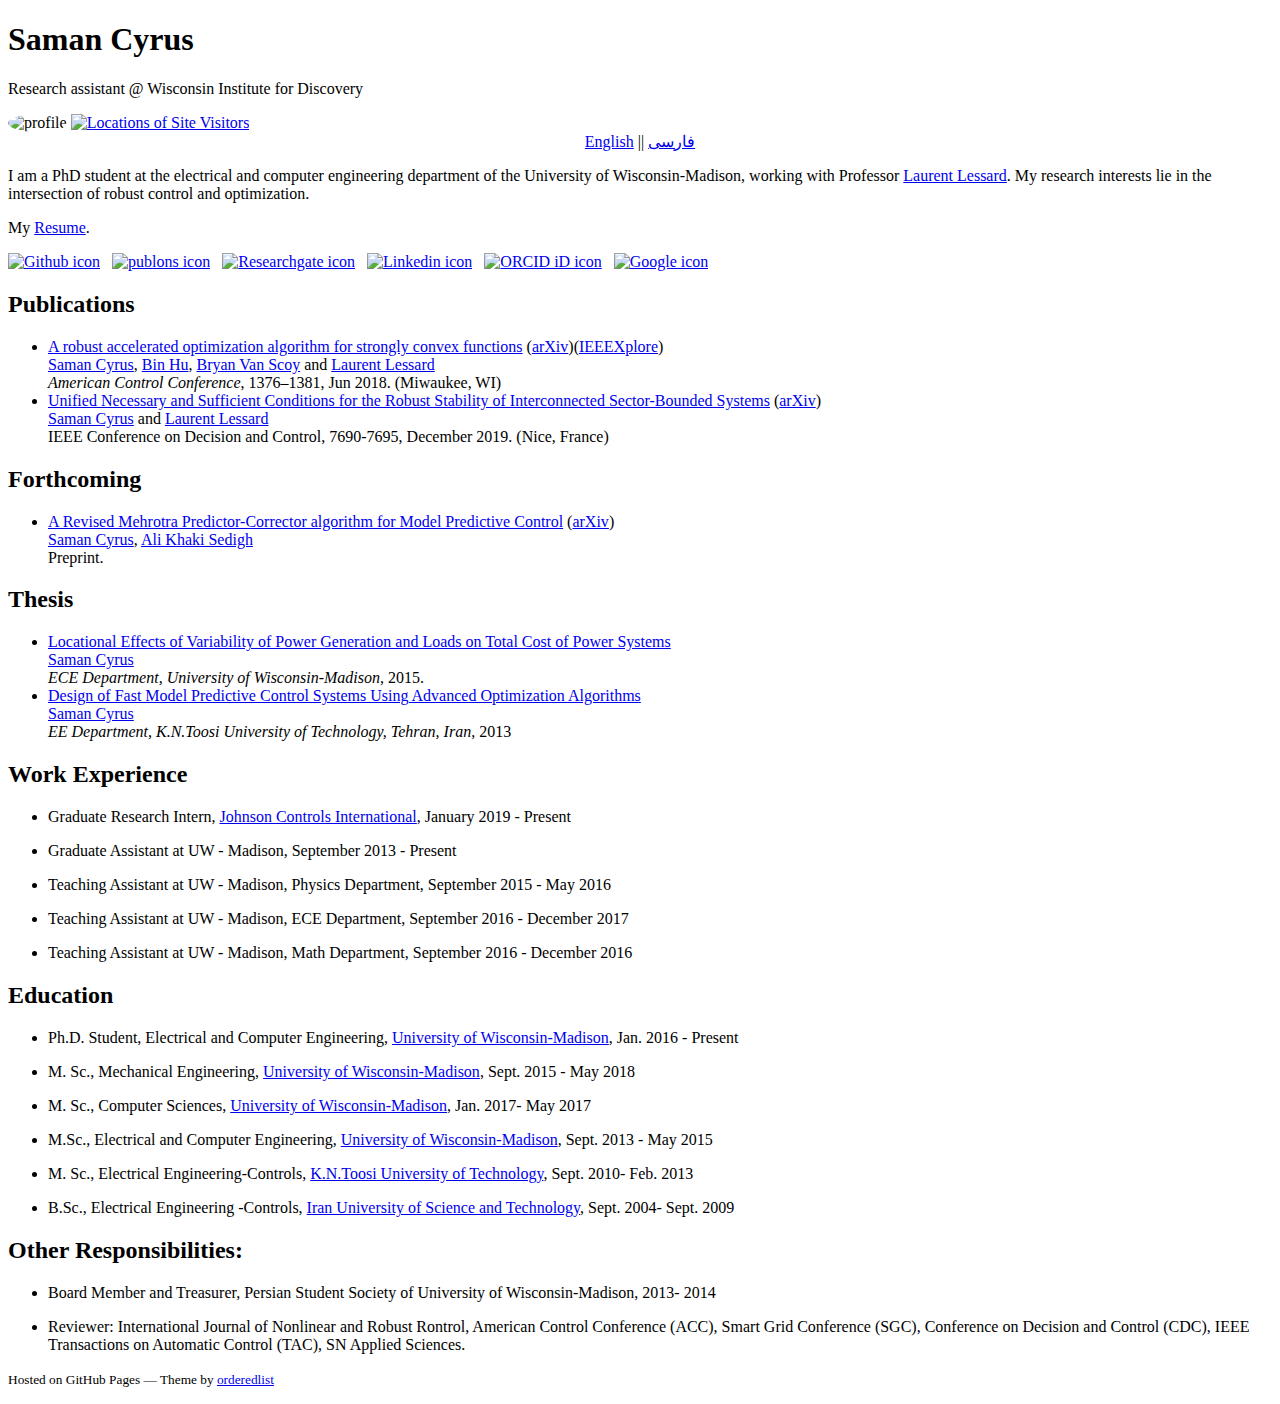
==== index.html @ c52a9314 "Update index.html" ====
<!doctype html>
<html lang="en-US">

<head>
	<meta charset="utf-8">
	<meta http-equiv="X-UA-Compatible" content="chrome=1">
	<meta name="Saman Cyrus" content="academic website">
	<meta name="google-site-verification" content="vw_mX84dzNeaQgAm3exiJvNlnfRgl3NIr5wvhDBVApA" />
	<!-- Begin Jekyll SEO tag v2.3.0 -->
	<title>Homepage | Saman Cyrus</title>
	<meta property="og:title" content="Homepage" />
	<meta property="og:locale" content="en_US" />
	<meta name="description" content="Researcher @ Wisconsin Institute for Discovery" />
	<meta property="og:description" content="PhD student @ UW-Madison" />
	<link rel="canonical" href="https://saman749.github.io/" />
	<meta property="og:url" content="https://saman749.github.io/" />
	<meta property="og:site_name" content="Saman Cyrus" />
	<script type="application/ld+json">
{"name":"Saman Cyrus","description":"PhD student at UW-Madison","author":null,"@type":"WebSite","url":"https://saman749.github.io/","image":null,"publisher":null,"headline":"Homepage","dateModified":null,"datePublished":null,"sameAs":null,"mainEntityOfPage":null,"@context":"http://schema.org"}</script>
	<!-- End Jekyll SEO tag -->


	<link rel="stylesheet" href="/stylesheets/style.css">
	<meta name="viewport" content="width=device-width">
	<!--[if lt IE 9]>
    <script src="//html5shiv.googlecode.com/svn/trunk/html5.js"></script>
    <![endif]-->
</head>


<!-- navigation bar -->
<!--<nav class="navbar navbar-expand-md fixed-top navbar-light"> -->
<!-- navbar-dark bg-dark -->

<!-- brand -->
<!--<a class="navbar-brand" href="#" onclick="return show('home','home');"></a>-->

<!-- toggler -->
<!--<button class="navbar-toggler" type="button" data-toggle="collapse" data-target="#navbarCollapse" aria-controls="navbarCollapse" aria-expanded="false" aria-label="Toggle navigation">
<span class="navbar-toggler-icon"></span>
</button>-->

<!-- collapsible navbar -->
<!--<div class="collapse navbar-collapse" id="navbarCollapse">
	  
	  
 <ul class="navbar-nav navbar-right">
      	<li class="nav-item">
        	<a class="nav-link فارسی" data-toggle="collapse" href="#" onclick="return show('فارسی','فارسی');">فارسی</a>
	 </li>
    </ul>-->


<body>
	<div class="wrapper">
		<header>
			<h1>Saman Cyrus</h1>
			<p>Research assistant @ Wisconsin Institute for Discovery</p>
			<img style="width: 240px; height: 300px; border-radius: 50%;" src="Saman-240x300.jpg" alt="profile" />


			<a href="https://m.maploco.com/details/71b5wump"><img style="border:0px;"
					src="https://www.maploco.com/vmap/s/9930769.png" alt="Locations of Site Visitors"
					title="Locations of Site Visitors" /></a>


		</header>
		<center>
			<a href="index.html">English</a> || <a href="indexF.html">فارسی</a>
		</center>
		<section>
			<p>I am a PhD student at the electrical and computer engineering department of the University of
				Wisconsin-Madison, working with Professor <a href="http://laurentlessard.com">Laurent Lessard</a>. My
				research interests lie in the intersection of robust control and optimization.</p>
			<p>My <a href="/Resume.pdf">Resume</a>.</p>
			<p class="view"><a href="https://github.com/saman749"><img style="width: 1em; margin-right: .5em;"
						src="https://visualpharm.com/assets/624/Github-595b40b85ba036ed117dc155.svg"
						alt="Github icon" /></a>
			<a href="https://publons.com/a/1508499/"><img style="width: 1em; margin-right: .5em;"
						src="https://static1.squarespace.com/static/576fcda2e4fcb5ab5152b4d8/58404af86a496371af54f1b2/58404b795016e1380c9695ef/1480608634303/blue_white_shadow.png?format=100w"
						alt="publons icon" /></a>
			<a href="https://www.researchgate.net/profile/Saman_Cyrus"><img
						style="width: 1em; margin-right: .5em;"
						src="https://camo.githubusercontent.com/20302dbecb13e03c63ecae7d07c694696c66da19/[base64]"
						alt="Researchgate icon" /></a>
			<a href="http://www.linkedin.com/in/saman-cyrus/"><img
						style="width: 1em; margin-right: .5em;"
						src="http://files.softicons.com/download/social-media-icons/flat-social-media-icons-by-uiconstock/png/512x512/linkdin.png"
						alt="Linkedin icon" /></a>
			<a style="vertical-align: top;" href="https://orcid.org/0000-0001-6432-5603"
					target="orcid.widget" rel="noopener noreferrer"><img style="width: 1em; margin-right: .5em;"
						src="https://orcid.org/sites/default/files/images/orcid_16x16.png"
						alt="ORCID iD icon" /></a>
			<a href="https://scholar.google.com/citations?user=XMny7E8AAAAJ&hl=en&oi=ao"><img
						style="width: 3em; margin-right: .5em;"
						src="https://upload.wikimedia.org/wikipedia/commons/a/a9/Google_Scholar_logo_2015.PNG"
						alt="Google icon" /></a></p>

			<!--
li:last-child {
margin-bottom: 0;
}
-->
			<h2 id="publications">Publications</h2>
			<ul>
				<li>
					<div class="title"><a href="/acc18_ralg.pdf">A robust accelerated optimization algorithm for
							strongly convex functions</a> (<a href="https://arxiv.org/abs/1710.04753">arXiv</a>)(<a
							href="https://ieeexplore.ieee.org/document/8430824">IEEEXplore</a>)</div>
					<div class="authors"><a href="https://saman749.github.io/">Saman Cyrus</a>, <a
							href="https://binhu7.github.io/">Bin Hu</a>, <a href="https://vanscoy.github.io/">Bryan Van
							Scoy</a> and <a href="http://laurentlessard.com">Laurent Lessard</a></div>
					<div class="venue"><em>American Control Conference</em>, 1376&ndash;1381, Jun 2018. (Miwaukee, WI)
					</div>
				</li>
				<li>
					<div class="title"><a href="/circ_preprint.pdf">Unified Necessary and Sufficient Conditions for the
							Robust Stability of Interconnected Sector-Bounded Systems</a> (<a
							href="https://arxiv.org/abs/1809.08742">arXiv</a>)</div>
					<div class="authors"><a href="https://saman749.github.io/">Saman Cyrus</a> and <a
							href="http://laurentlessard.com">Laurent Lessard</a></div>
					<div class="venue"> IEEE Conference on Decision and Control, 7690-7695, December 2019. (Nice,
						France)</div>
				</li>
			</ul>

			<h2 id="Forthcoming">Forthcoming</h2>
			<ul>

				<li>
					<div class="title"><a href="/MPCIP.pdf">A Revised Mehrotra Predictor-Corrector algorithm for Model
							Predictive Control</a> (<a href="https://arxiv.org/pdf/1904.07459.pdf">arXiv</a>)</div>
					<div class="authors"><a href="https://saman749.github.io/">Saman Cyrus</a>, <a
							href="https://scholar.google.com/citations?user=fPU072sAAAAJ&hl=en">Ali Khaki Sedigh</a>
					</div>
					<div class="venue">Preprint.</div>
				</li>
			</ul>
			<h2 id="Thesis">Thesis</h2>
			<ul>
				<li>
					<div class="title"><a href="/thesisMS-UW.pdf">Locational Effects of Variability of Power Generation
							and Loads on Total Cost of Power Systems</a> </div>
					<div class="authors"><a href="https://saman749.github.io/">Saman Cyrus</a></div>
					<div class="venue"><em>ECE Department, University of Wisconsin-Madison</em>, 2015.</div>
				</li>
				<li>
					<div class="title"><a href="/thesis.pdf">Design of Fast Model Predictive Control Systems Using
							Advanced Optimization Algorithms</div>
					<div class="authors"><a href="https://saman749.github.io/">Saman Cyrus</a></div>
					<div class="venue"><em>EE Department, K.N.Toosi University of Technology, Tehran, Iran</em>, 2013
					</div>
				</li>
			</ul>

			<h2 id="work-experience">Work Experience</h2>
			<ul>
				<li>
					<p>Graduate Research Intern, <a href="https://www.johnsoncontrols.com/"> Johnson Controls
							International</a>, January 2019 - Present </p>
				</li>
				<li>
					<p>Graduate Assistant at UW - Madison, September 2013 - Present</p>
				</li>
				<li>
					<p>Teaching Assistant at UW - Madison, Physics Department, September 2015 - May 2016</p>
				</li>
				<li>
					<p>Teaching Assistant at UW - Madison, ECE Department, September 2016 - December 2017</p>
				</li>
				<li>
					<p>Teaching Assistant at UW - Madison, Math Department, September 2016 - December 2016</p>
				</li>
			</ul>

			<h2 id="work-experience">Education</h2>
			<ul>
				<li>
					<p> Ph.D. Student, Electrical and Computer Engineering, <a href="https://www.wisc.edu/">University
							of Wisconsin-Madison</a>, Jan. 2016 - Present</p>
				</li>
				<li>
					<p>M. Sc., Mechanical Engineering, <a href="https://www.wisc.edu/"> University of
							Wisconsin-Madison</a>, Sept. 2015 - May 2018</p>
				</li>
				<li>
					<p>M. Sc., Computer Sciences, <a href="https://www.wisc.edu/"> University of Wisconsin-Madison</a>,
						Jan. 2017- May 2017</p>
				</li>
				<li>
					<p>M.Sc., Electrical and Computer Engineering, <a href="https://www.wisc.edu/"> University of
							Wisconsin-Madison</a>, Sept. 2013 - May 2015</p>
				</li>
				<li>
					<p>M. Sc., Electrical Engineering-Controls, <a
							href="https://www.kntu.ac.ir/Index.aspx?lang=2&amp;sub=0"> K.N.Toosi University of
							Technology</a>, Sept. 2010- Feb. 2013</p>
				</li>
				<li>
					<p>B.Sc., Electrical Engineering -Controls, <a href="http://www.iust.ac.ir/home_en.php">Iran
							University of Science and Technology</a>, Sept. 2004- Sept. 2009</p>
				</li>
			</ul>
			<h2>Other Responsibilities:</h2>
			<ul>
				<li>
					<p>Board Member and Treasurer, Persian Student Society of University of Wisconsin-Madison, 2013-
						2014</p>
				</li>
				<li>
					<p> Reviewer: International Journal of Nonlinear and Robust Rontrol, American Control Conference
						(ACC), Smart Grid Conference (SGC), Conference on Decision and Control (CDC), IEEE Transactions
						on Automatic Control (TAC), SN Applied Sciences.
			</ul>
		</section>
		<footer>
			<p><small>Hosted on GitHub Pages &mdash; Theme by <a
						href="https://github.com/orderedlist">orderedlist</a></small></p>
		</footer>
	</div>
	<script src="/assets/js/scale.fix.js"></script>

	<!-- publications -->
	<!--<div class="page collapse" id="فارسی">
	<h2>سلام به صفحه ی خانگی من خوش آمدید</h2>
  

</div>-->
	<!-- end: publications -->

</body>

</html>
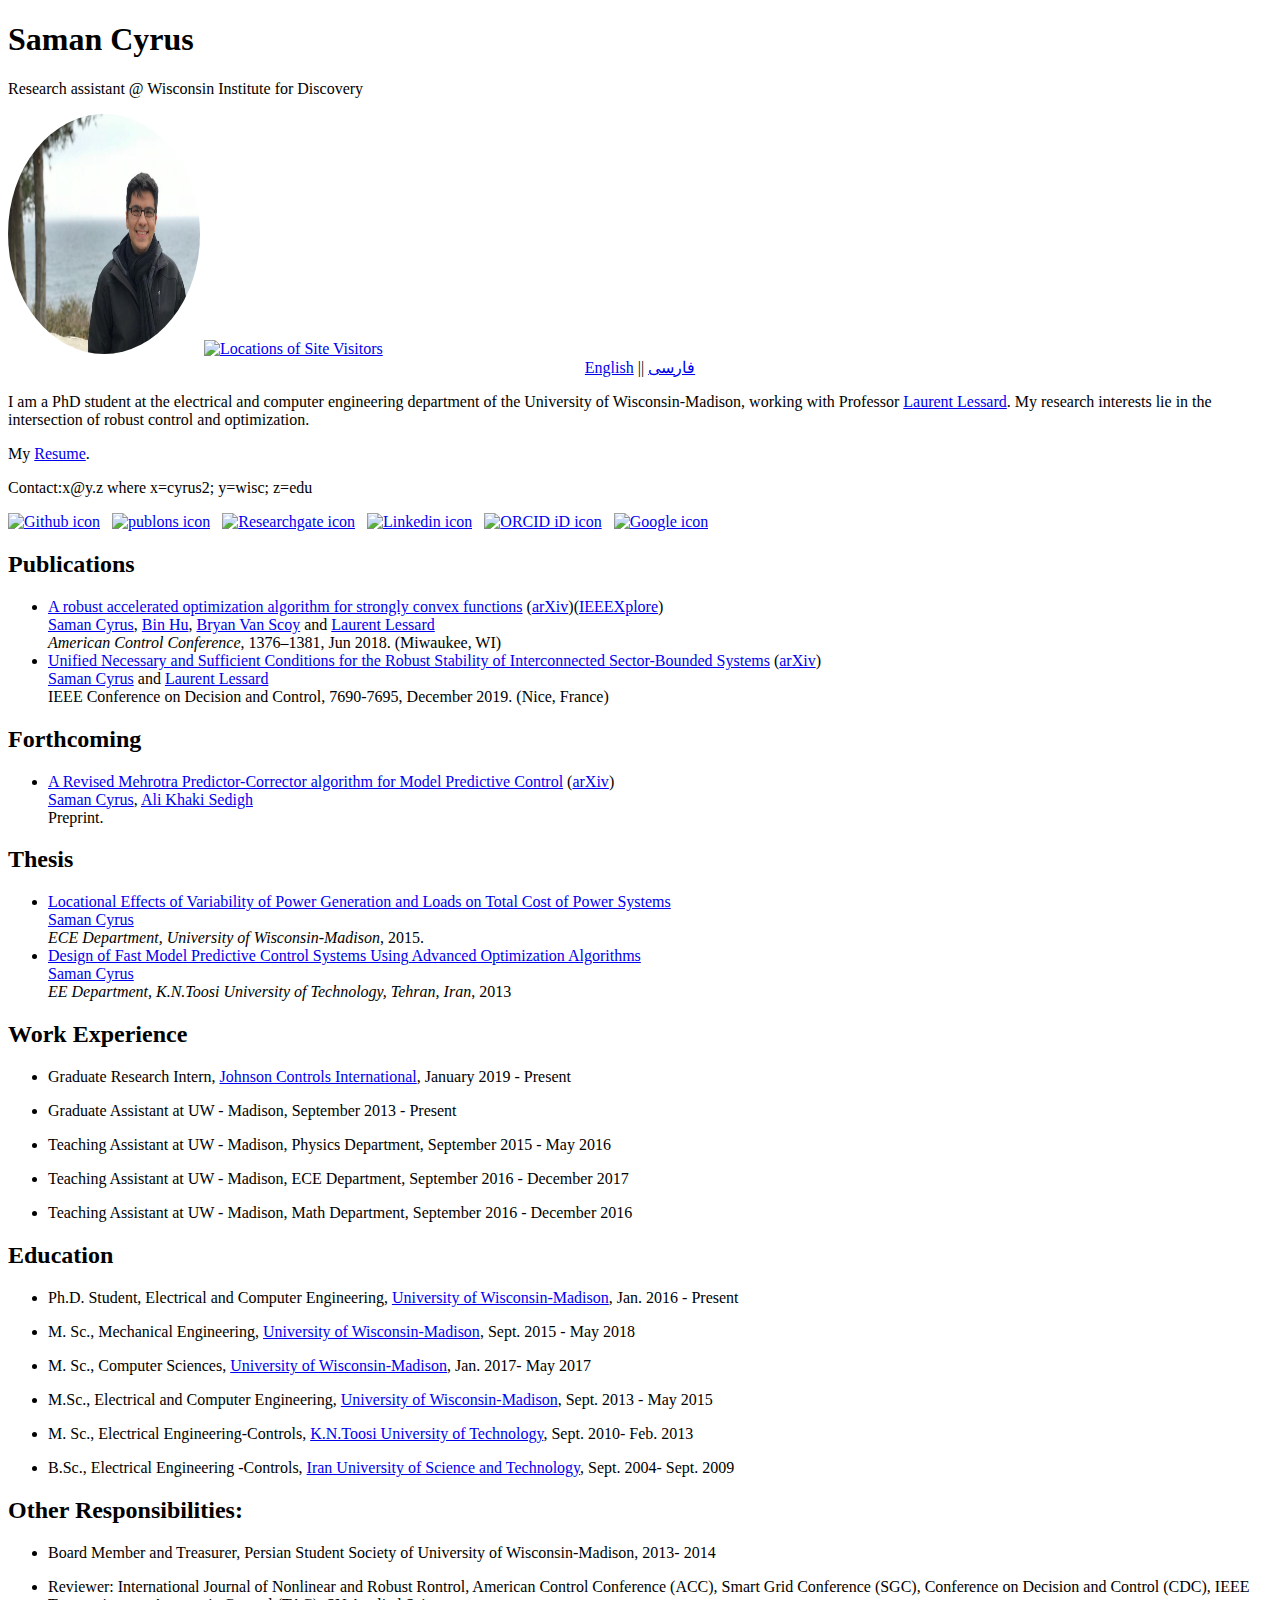
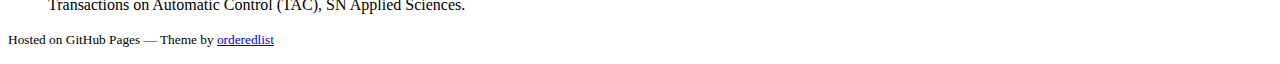
==== commit e9b637dc: "a" ====
--- a/index.html
+++ b/index.html
@@ -56,7 +56,8 @@
 		<header>
 			<h1>Saman Cyrus</h1>
 			<p>Research assistant @ Wisconsin Institute for Discovery</p>
-			<img style="width: 240px; height: 300px; border-radius: 50%;" src="Saman-240x300.jpg" alt="profile" />
+			<!--img style="width: 192px; height: 240px; border-radius: 50%;" src="Saman-240x300.jpg" alt="profile" /-->
+			<img style="width: 192px; height: 240px; border-radius: 50%;" src="Saman-DoorCounty.jpeg" alt="profile" />
 
 
 			<a href="https://m.maploco.com/details/71b5wump"><img style="border:0px;"
@@ -73,6 +74,7 @@
 				Wisconsin-Madison, working with Professor <a href="http://laurentlessard.com">Laurent Lessard</a>. My
 				research interests lie in the intersection of robust control and optimization.</p>
 			<p>My <a href="/Resume.pdf">Resume</a>.</p>
+			<p>Contact:x@y.z where x=cyrus2; y=wisc; z=edu </p>
 			<p class="view"><a href="https://github.com/saman749"><img style="width: 1em; margin-right: .5em;"
 						src="https://visualpharm.com/assets/624/Github-595b40b85ba036ed117dc155.svg"
 						alt="Github icon" /></a>
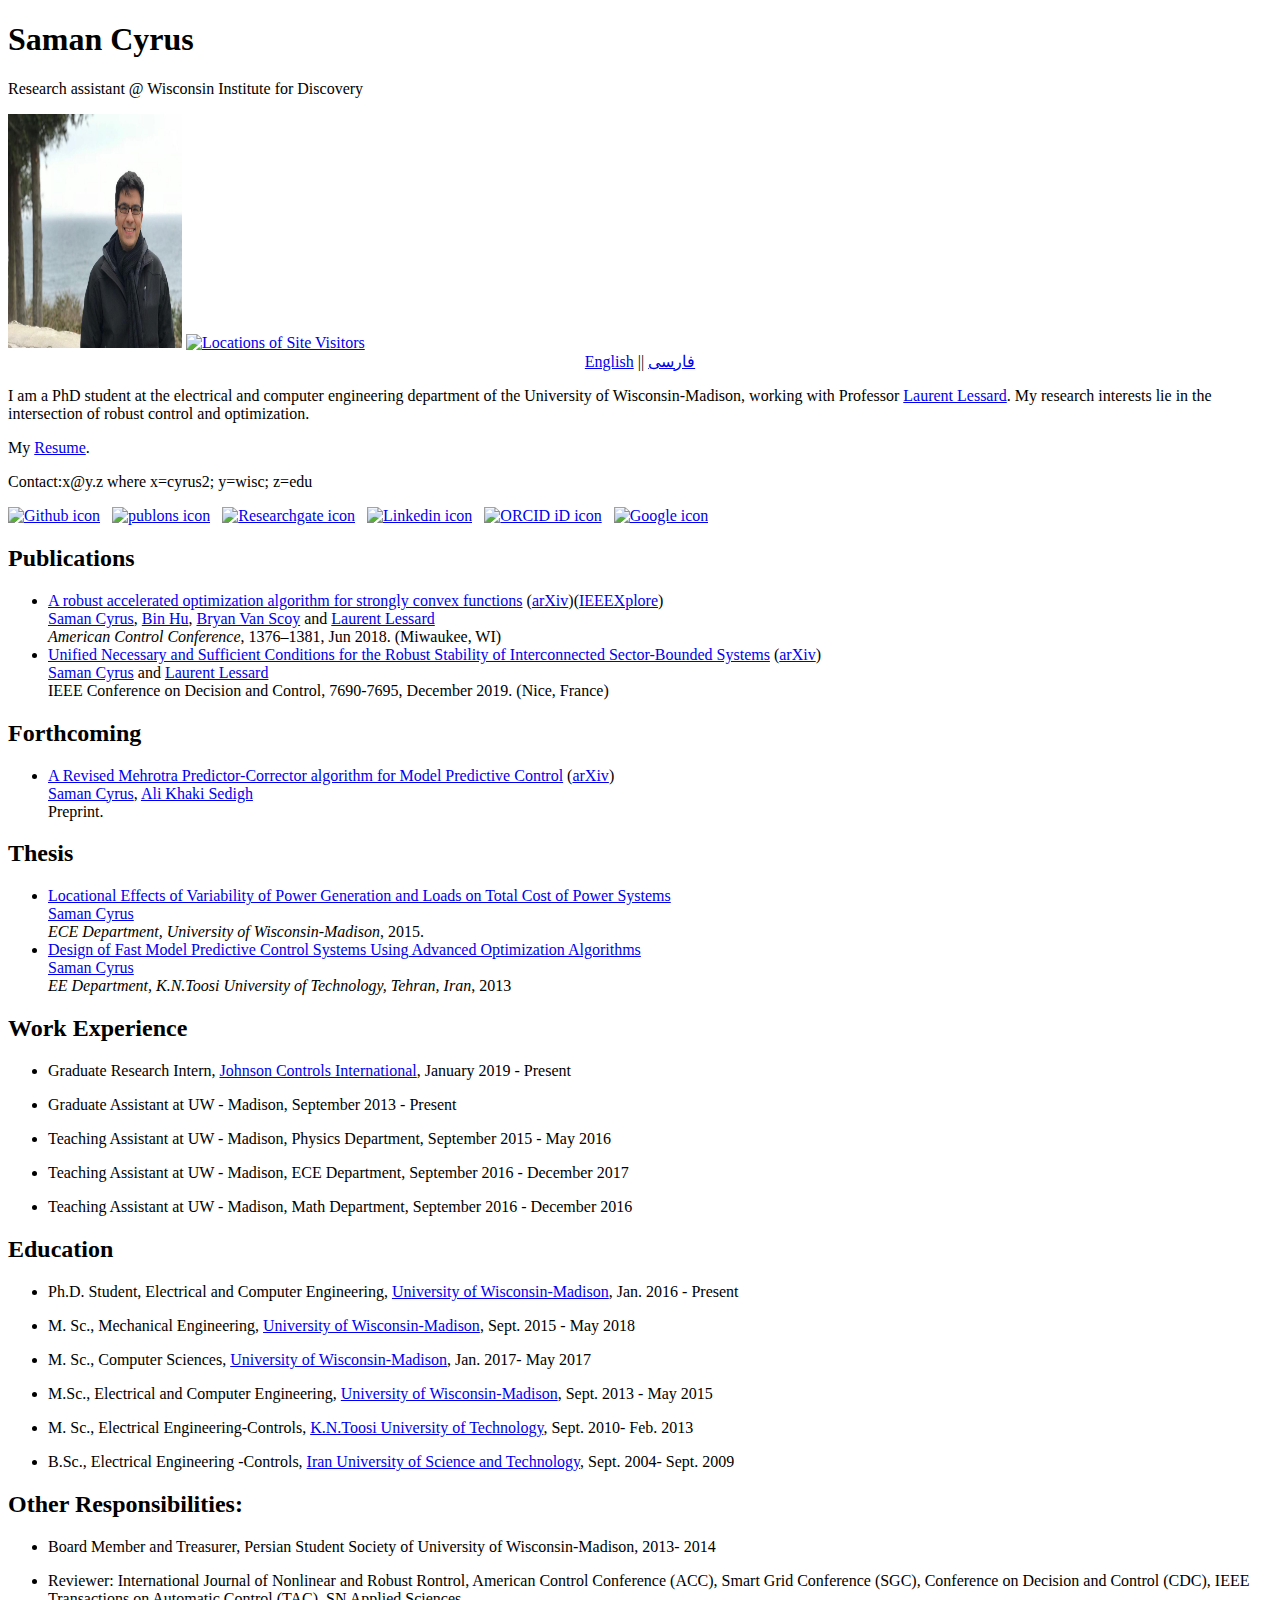
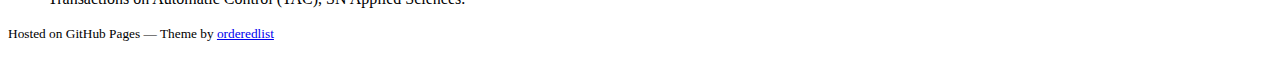
==== commit 8b8a5a04: "1" ====
--- a/index.html
+++ b/index.html
@@ -57,7 +57,9 @@
 			<h1>Saman Cyrus</h1>
 			<p>Research assistant @ Wisconsin Institute for Discovery</p>
 			<!--img style="width: 192px; height: 240px; border-radius: 50%;" src="Saman-240x300.jpg" alt="profile" /-->
-			<img style="width: 192px; height: 240px; border-radius: 50%;" src="Saman-DoorCounty.jpeg" alt="profile" />
+			<!---face picture-->
+			<img src="Saman-DoorCounty.jpeg" width="174" height="234">
+			<!---img style="width: 192px; height: 240px; border-radius: 50%;" src="Saman-DoorCounty.jpeg" alt="profile" /-->
 
 
 			<a href="https://m.maploco.com/details/71b5wump"><img style="border:0px;"
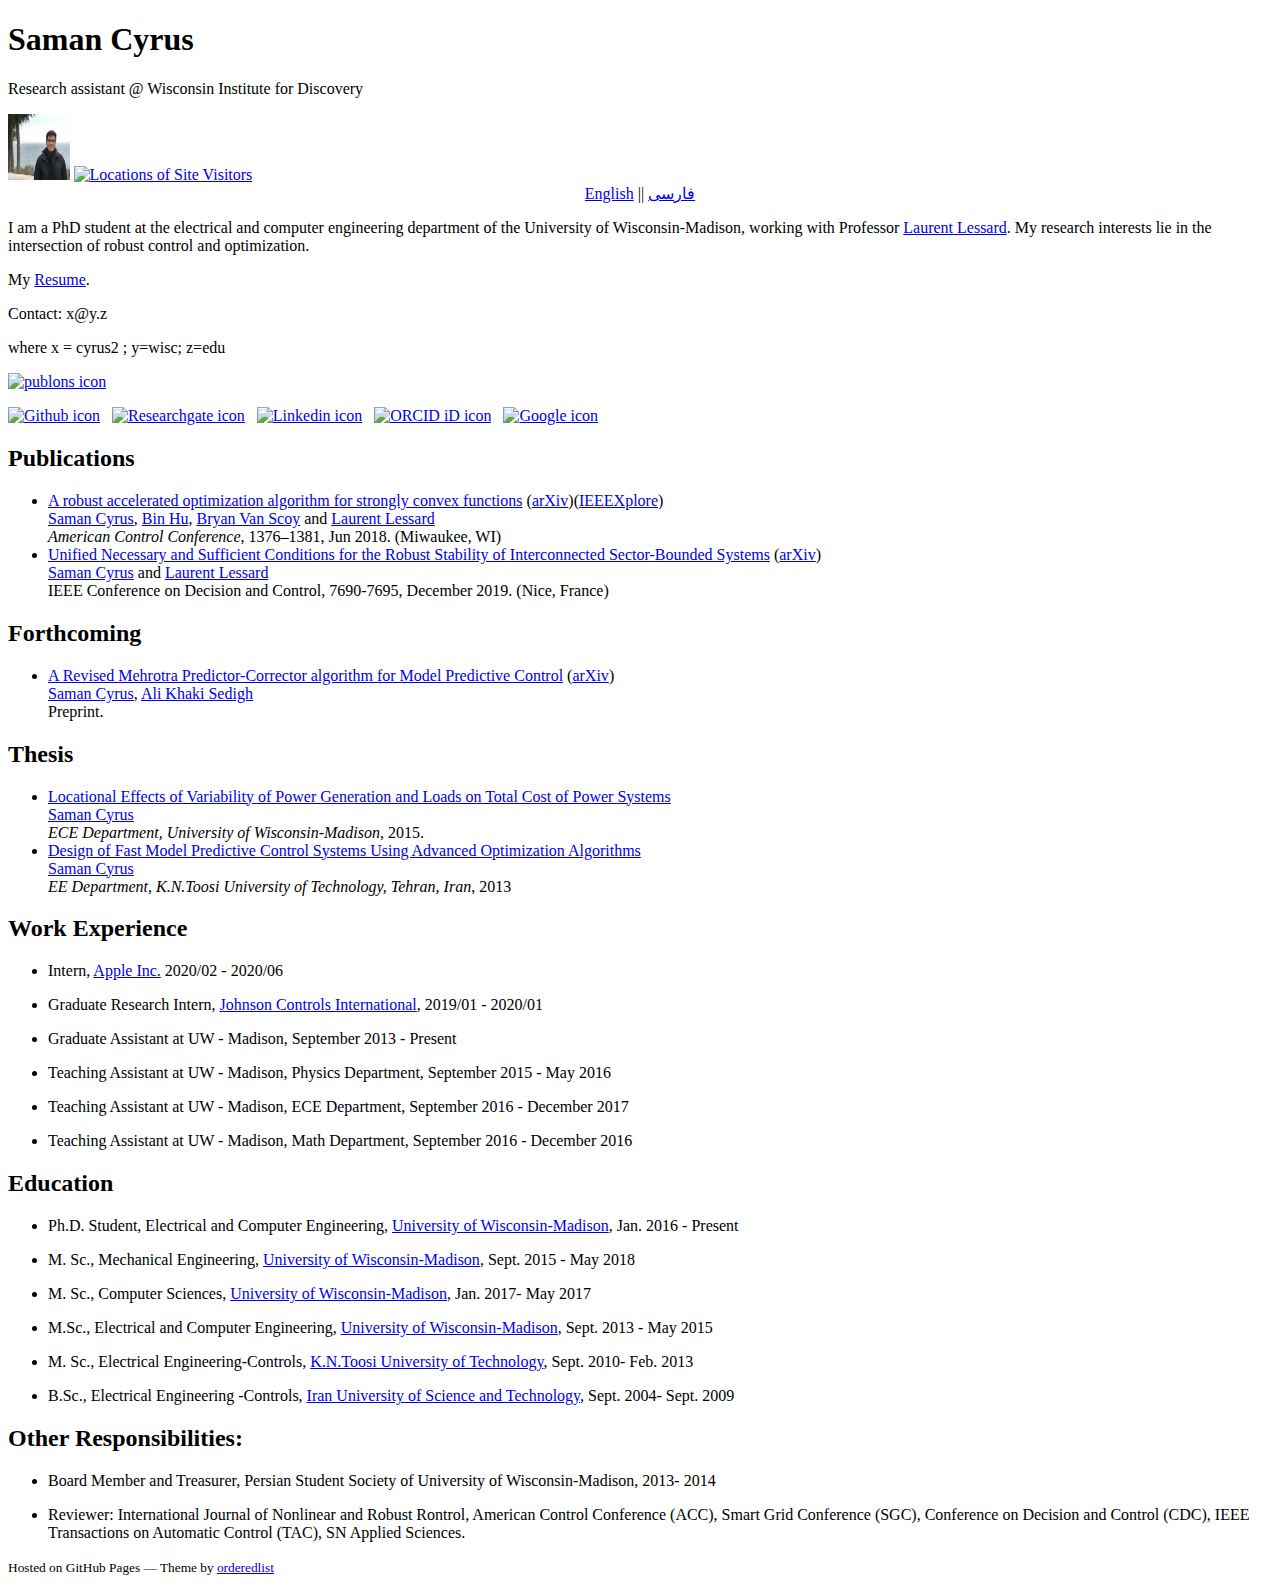
==== commit 59fa3207: "Update index.html" ====
--- a/index.html
+++ b/index.html
@@ -58,7 +58,7 @@
 			<p>Research assistant @ Wisconsin Institute for Discovery</p>
 			<!--img style="width: 192px; height: 240px; border-radius: 50%;" src="Saman-240x300.jpg" alt="profile" /-->
 			<!---face picture-->
-			<img src="Saman-DoorCounty.jpeg" width="174" height="234">
+			<img src="Saman-DoorCounty.jpeg" width="61.6" height="66.2">
 			<!---img style="width: 192px; height: 240px; border-radius: 50%;" src="Saman-DoorCounty.jpeg" alt="profile" /-->
 
 
@@ -76,13 +76,15 @@
 				Wisconsin-Madison, working with Professor <a href="http://laurentlessard.com">Laurent Lessard</a>. My
 				research interests lie in the intersection of robust control and optimization.</p>
 			<p>My <a href="/Resume.pdf">Resume</a>.</p>
-			<p>Contact:x@y.z where x=cyrus2; y=wisc; z=edu </p>
+			<p>Contact: x@y.z</p> 
+			<p>where x = <span class=h7" >cyrus2 </span>; y=wisc; z=edu </p>
+
+			<a href="https://publons.com/a/1508499/"><img style="width: 1em; margin-right: .5em;"
+						src="https://static1.squarespace.com/static/576fcda2e4fcb5ab5152b4d8/58404af86a496371af54f1b2/58404b795016e1380c9695ef/1480608634303/blue_white_shadow.png?format=100w"
+						alt="publons icon" /></a>
 			<p class="view"><a href="https://github.com/saman749"><img style="width: 1em; margin-right: .5em;"
 						src="https://visualpharm.com/assets/624/Github-595b40b85ba036ed117dc155.svg"
 						alt="Github icon" /></a>
-			<a href="https://publons.com/a/1508499/"><img style="width: 1em; margin-right: .5em;"
-						src="https://static1.squarespace.com/static/576fcda2e4fcb5ab5152b4d8/58404af86a496371af54f1b2/58404b795016e1380c9695ef/1480608634303/blue_white_shadow.png?format=100w"
-						alt="publons icon" /></a>
 			<a href="https://www.researchgate.net/profile/Saman_Cyrus"><img
 						style="width: 1em; margin-right: .5em;"
 						src="https://camo.githubusercontent.com/20302dbecb13e03c63ecae7d07c694696c66da19/[base64]"
@@ -160,8 +162,11 @@
 			<h2 id="work-experience">Work Experience</h2>
 			<ul>
 				<li>
+					<p>Intern, <a href="https://www.apple.com/">Apple Inc.</a> 2020/02 - 2020/06 </p>
+				</li>
+				<li>
 					<p>Graduate Research Intern, <a href="https://www.johnsoncontrols.com/"> Johnson Controls
-							International</a>, January 2019 - Present </p>
+							International</a>, 2019/01 - 2020/01 </p>
 				</li>
 				<li>
 					<p>Graduate Assistant at UW - Madison, September 2013 - Present</p>
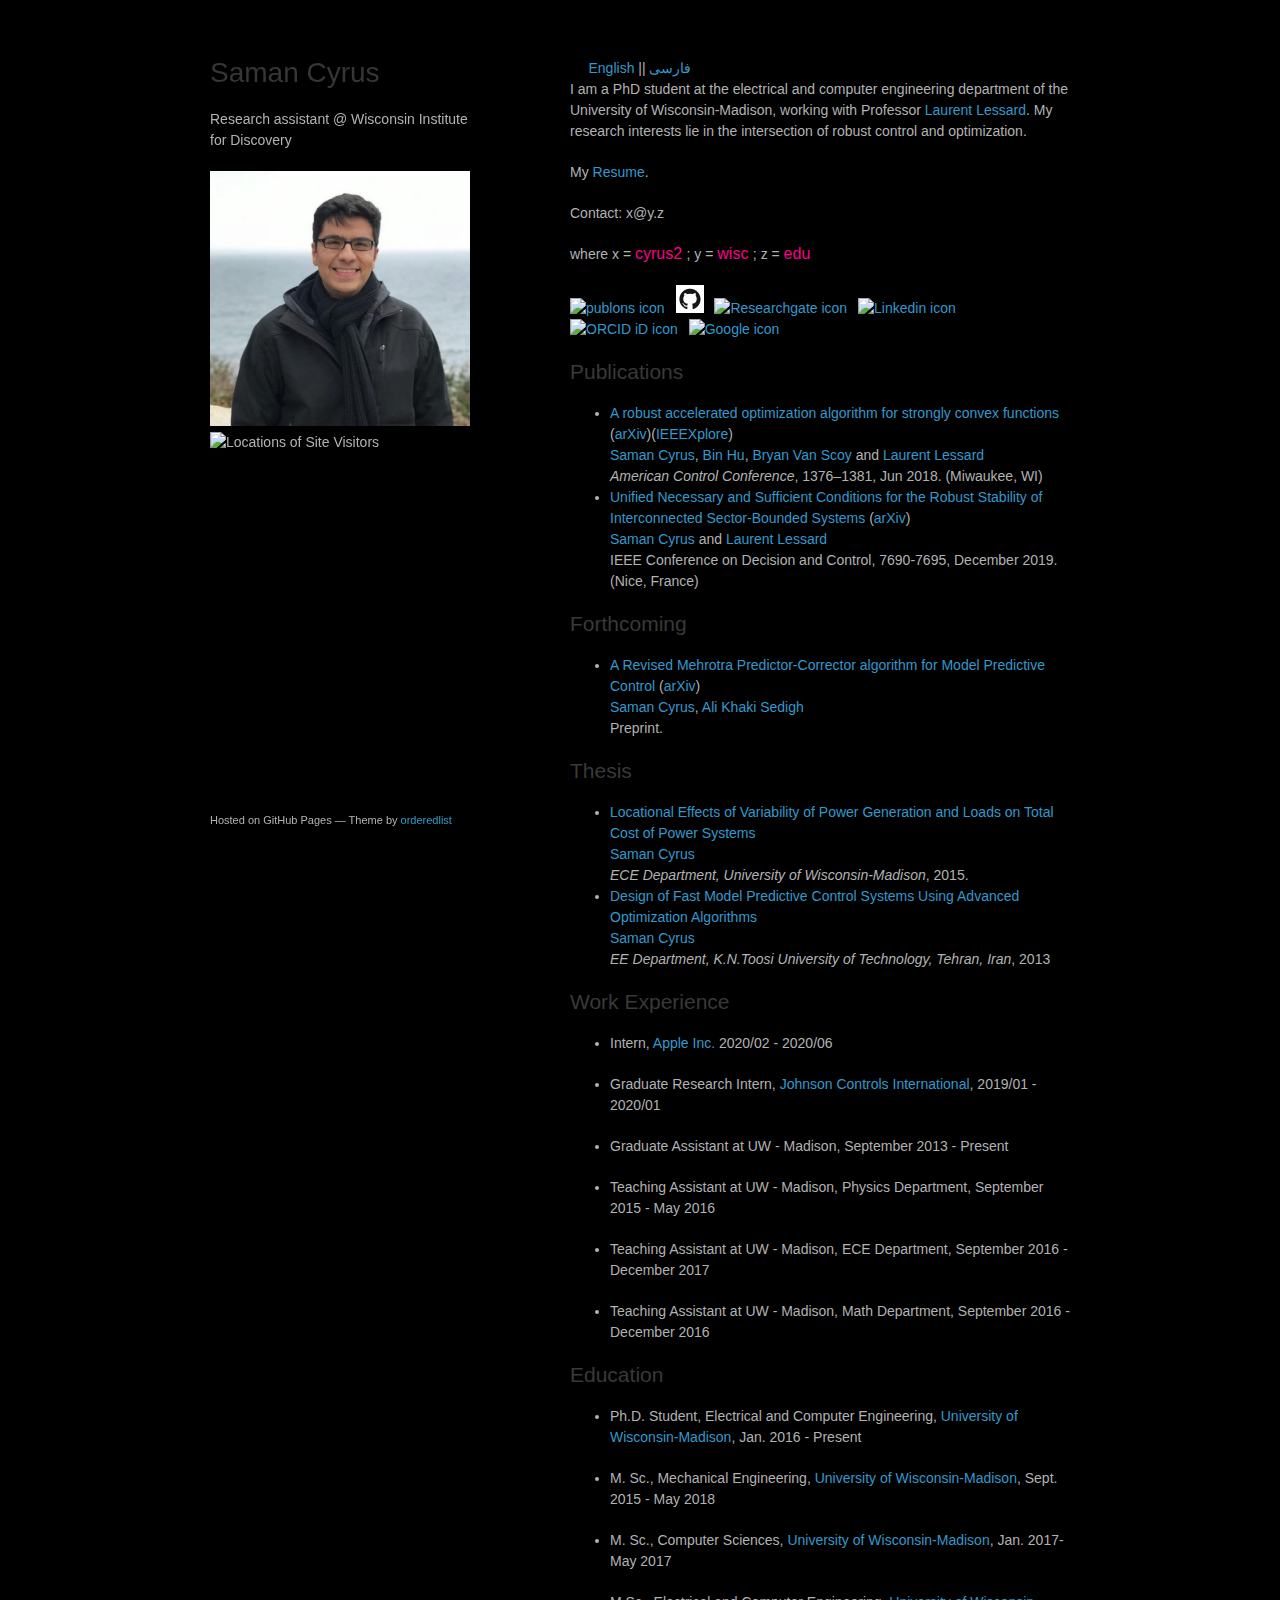
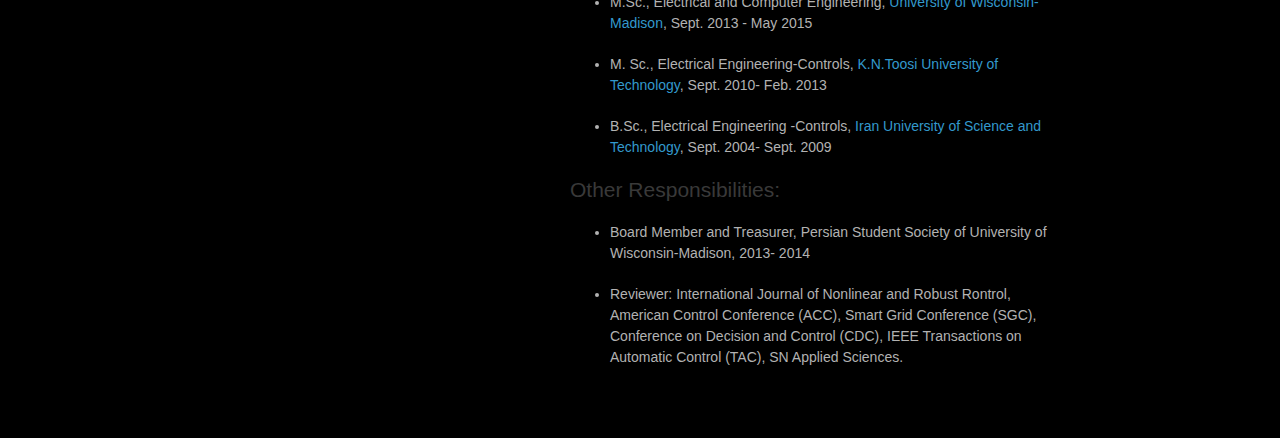
==== commit 49c7b73f: "Update index.html" ====
--- a/index.html
+++ b/index.html
@@ -58,13 +58,13 @@
 			<p>Research assistant @ Wisconsin Institute for Discovery</p>
 			<!--img style="width: 192px; height: 240px; border-radius: 50%;" src="Saman-240x300.jpg" alt="profile" /-->
 			<!---face picture-->
-			<img src="Saman-DoorCounty.jpeg" width="61.6" height="66.2">
+			<img src="Saman-DoorCounty.jpeg" width="260" height="254.8">
 			<!---img style="width: 192px; height: 240px; border-radius: 50%;" src="Saman-DoorCounty.jpeg" alt="profile" /-->
 
 
-			<a href="https://m.maploco.com/details/71b5wump"><img style="border:0px;"
+			<p href="https://m.maploco.com/details/71b5wump"><img style="border:0px;"
 					src="https://www.maploco.com/vmap/s/9930769.png" alt="Locations of Site Visitors"
-					title="Locations of Site Visitors" /></a>
+					title="Locations of Site Visitors" /></p>
 
 
 		</header>
@@ -77,28 +77,28 @@
 				research interests lie in the intersection of robust control and optimization.</p>
 			<p>My <a href="/Resume.pdf">Resume</a>.</p>
 			<p>Contact: x@y.z</p> 
-			<p>where x = <span class=h7" >cyrus2 </span>; y=wisc; z=edu </p>
-
-			<a href="https://publons.com/a/1508499/"><img style="width: 1em; margin-right: .5em;"
+			<p>where x = <h7>cyrus2 </h7>; y = <h7>wisc </h7>; z = <h7>edu </h7> </p>
+
+			<p class="view"></p><a href="https://publons.com/a/1508499/"><img style="width: 2em; margin-right: .5em;"
 						src="https://static1.squarespace.com/static/576fcda2e4fcb5ab5152b4d8/58404af86a496371af54f1b2/58404b795016e1380c9695ef/1480608634303/blue_white_shadow.png?format=100w"
 						alt="publons icon" /></a>
-			<p class="view"><a href="https://github.com/saman749"><img style="width: 1em; margin-right: .5em;"
-						src="https://visualpharm.com/assets/624/Github-595b40b85ba036ed117dc155.svg"
+			<a href="https://github.com/saman749"><img style="width: 2em; margin-right: .5em;"
+						src="[data-uri]"
 						alt="Github icon" /></a>
 			<a href="https://www.researchgate.net/profile/Saman_Cyrus"><img
-						style="width: 1em; margin-right: .5em;"
+						style="width: 2em; margin-right: .5em;"
 						src="https://camo.githubusercontent.com/20302dbecb13e03c63ecae7d07c694696c66da19/[base64]"
 						alt="Researchgate icon" /></a>
 			<a href="http://www.linkedin.com/in/saman-cyrus/"><img
-						style="width: 1em; margin-right: .5em;"
+						style="width: 2em; margin-right: .5em;"
 						src="http://files.softicons.com/download/social-media-icons/flat-social-media-icons-by-uiconstock/png/512x512/linkdin.png"
 						alt="Linkedin icon" /></a>
 			<a style="vertical-align: top;" href="https://orcid.org/0000-0001-6432-5603"
-					target="orcid.widget" rel="noopener noreferrer"><img style="width: 1em; margin-right: .5em;"
+					target="orcid.widget" rel="noopener noreferrer"><img style="width: 2em; margin-right: .5em;"
 						src="https://orcid.org/sites/default/files/images/orcid_16x16.png"
 						alt="ORCID iD icon" /></a>
 			<a href="https://scholar.google.com/citations?user=XMny7E8AAAAJ&hl=en&oi=ao"><img
-						style="width: 3em; margin-right: .5em;"
+						style="width: 6em; margin-right: .5em;"
 						src="https://upload.wikimedia.org/wikipedia/commons/a/a9/Google_Scholar_logo_2015.PNG"
 						alt="Google icon" /></a></p>
 
--- a/stylesheets/style.css
+++ b/stylesheets/style.css
@@ -0,0 +1,285 @@
+body {
+  /* background-color: #fff;
+  background-color: #858585; */
+  background-color:#000000;
+  padding:50px;
+  font: 14px/1.5 -apple-system, BlinkMacSystemFont, "Segoe UI", Roboto, Oxygen, Ubuntu, Cantarell, "Fira Sans", "Droid Sans", "Helvetica Neue", Arial, sans-serif, "Apple Color Emoji", "Segoe UI Emoji", "Segoe UI Symbol";
+  color:#b2b2b2;
+  font-weight:400;
+}
+
+h1, h2, h3, h4, h5, h6 {
+  color:rgb(54, 54, 54);
+  margin:0 0 20px;
+}
+
+h7 {
+  color:#fa0087;
+  margin: 0 0 20px
+}
+
+p, ul, ol, table, pre, dl {
+  margin:0 0 20px;
+}
+
+h1, h2, h3 {
+  line-height:1.1;
+}
+h7 {
+  line-height:1.1;
+}
+
+h1 {
+  font-size:28px;
+  font-weight: 500;
+}
+
+h7 {
+  font-size: 16px;
+  font-weight: 200;
+}
+
+h2 {
+  color:#393939;
+  font-weight: 500;
+}
+
+h3, h4, h5, h6 {
+  color:#494949;
+  font-weight: 500;
+}
+
+a {
+  color:#39c;
+  text-decoration:none;
+}
+
+a:hover {
+  color:#069;
+}
+
+a small {
+  font-size:11px;
+  color:#777;
+  margin-top:-0.3em;
+  display:block;
+}
+
+a:hover small {
+  color:#777;
+}
+
+.wrapper {
+  width:860px;
+  margin:0 auto;
+}
+
+blockquote {
+  border-left:1px solid #e5e5e5;
+  margin:0;
+  padding:0 0 0 20px;
+  font-style:italic;
+}
+
+code, pre {
+  font-family:Monaco, Bitstream Vera Sans Mono, Lucida Console, Terminal, Consolas, Liberation Mono, DejaVu Sans Mono, Courier New, monospace;
+  color:#333;
+}
+
+pre {
+  padding:8px 15px;
+  background: #f8f8f8;
+  border-radius:5px;
+  border:1px solid #e5e5e5;
+  overflow-x: auto;
+}
+
+table {
+  width:100%;
+  border-collapse:collapse;
+}
+
+th, td {
+  text-align:left;
+  padding:5px 10px;
+  border-bottom:1px solid #e5e5e5;
+}
+
+dt {
+  color:#444;
+  font-weight:500;
+}
+
+th {
+  color:#444;
+}
+
+img {
+  max-width:100%;
+}
+
+header {
+  width:270px;
+  float:left;
+  position:fixed;
+  -webkit-font-smoothing:subpixel-antialiased;
+}
+
+header ul {
+  list-style:none;
+  height:40px;
+  padding:0;
+  background: #f4f4f4;
+  border-radius:5px;
+  border:1px solid #e0e0e0;
+  width:270px;
+}
+
+header li {
+  width:89px;
+  float:left;
+  border-right:1px solid #e0e0e0;
+  height:40px;
+}
+
+header li:first-child a {
+  border-radius:5px 0 0 5px;
+}
+
+header li:last-child a {
+  border-radius:0 5px 5px 0;
+}
+
+header ul a {
+  line-height:1;
+  font-size:11px;
+  color:#999;
+  display:block;
+  text-align:center;
+  padding-top:6px;
+  height:34px;
+}
+
+header ul a:hover {
+  color:#999;
+}
+
+header ul a:active {
+  background-color:#f0f0f0;
+}
+
+strong {
+  color:#222;
+  font-weight:500;
+}
+
+header ul li + li + li {
+  border-right:none;
+  width:89px;
+}
+
+header ul a strong {
+  font-size:14px;
+  display:block;
+  color:#222;
+}
+
+section {
+  width:500px;
+  float:right;
+  padding-bottom:50px;
+}
+
+small {
+  font-size:11px;
+}
+
+hr {
+  border:0;
+  background:#e5e5e5;
+  height:1px;
+  margin:0 0 20px;
+}
+
+footer {
+  width:270px;
+  float:left;
+  position:fixed;
+  bottom:50px;
+  -webkit-font-smoothing:subpixel-antialiased;
+}
+
+@media print, screen and (max-width: 960px) {
+
+  div.wrapper {
+    width:auto;
+    margin:0;
+  }
+
+  header, section, footer {
+    float:none;
+    position:static;
+    width:auto;
+  }
+
+  header {
+    padding-right:320px;
+  }
+
+  section {
+    border:1px solid #e5e5e5;
+    border-width:1px 0;
+    padding:20px 0;
+    margin:0 0 20px;
+  }
+
+  header a small {
+    display:inline;
+  }
+
+  header ul {
+    position:absolute;
+    right:50px;
+    top:52px;
+  }
+}
+
+@media print, screen and (max-width: 720px) {
+  body {
+    word-wrap:break-word;
+  }
+
+  header {
+    padding:0;
+  }
+
+  header ul, header p.view {
+    position:static;
+  }
+
+  pre, code {
+    word-wrap:normal;
+  }
+}
+
+@media print, screen and (max-width: 480px) {
+  body {
+    padding:15px;
+  }
+
+  header ul {
+    width:99%;
+  }
+
+  header li, header ul li + li + li {
+    width:33%;
+  }
+}
+
+@media print {
+  body {
+    padding:0.4in;
+    font-size:12pt;
+    color:#444;
+  }
+}
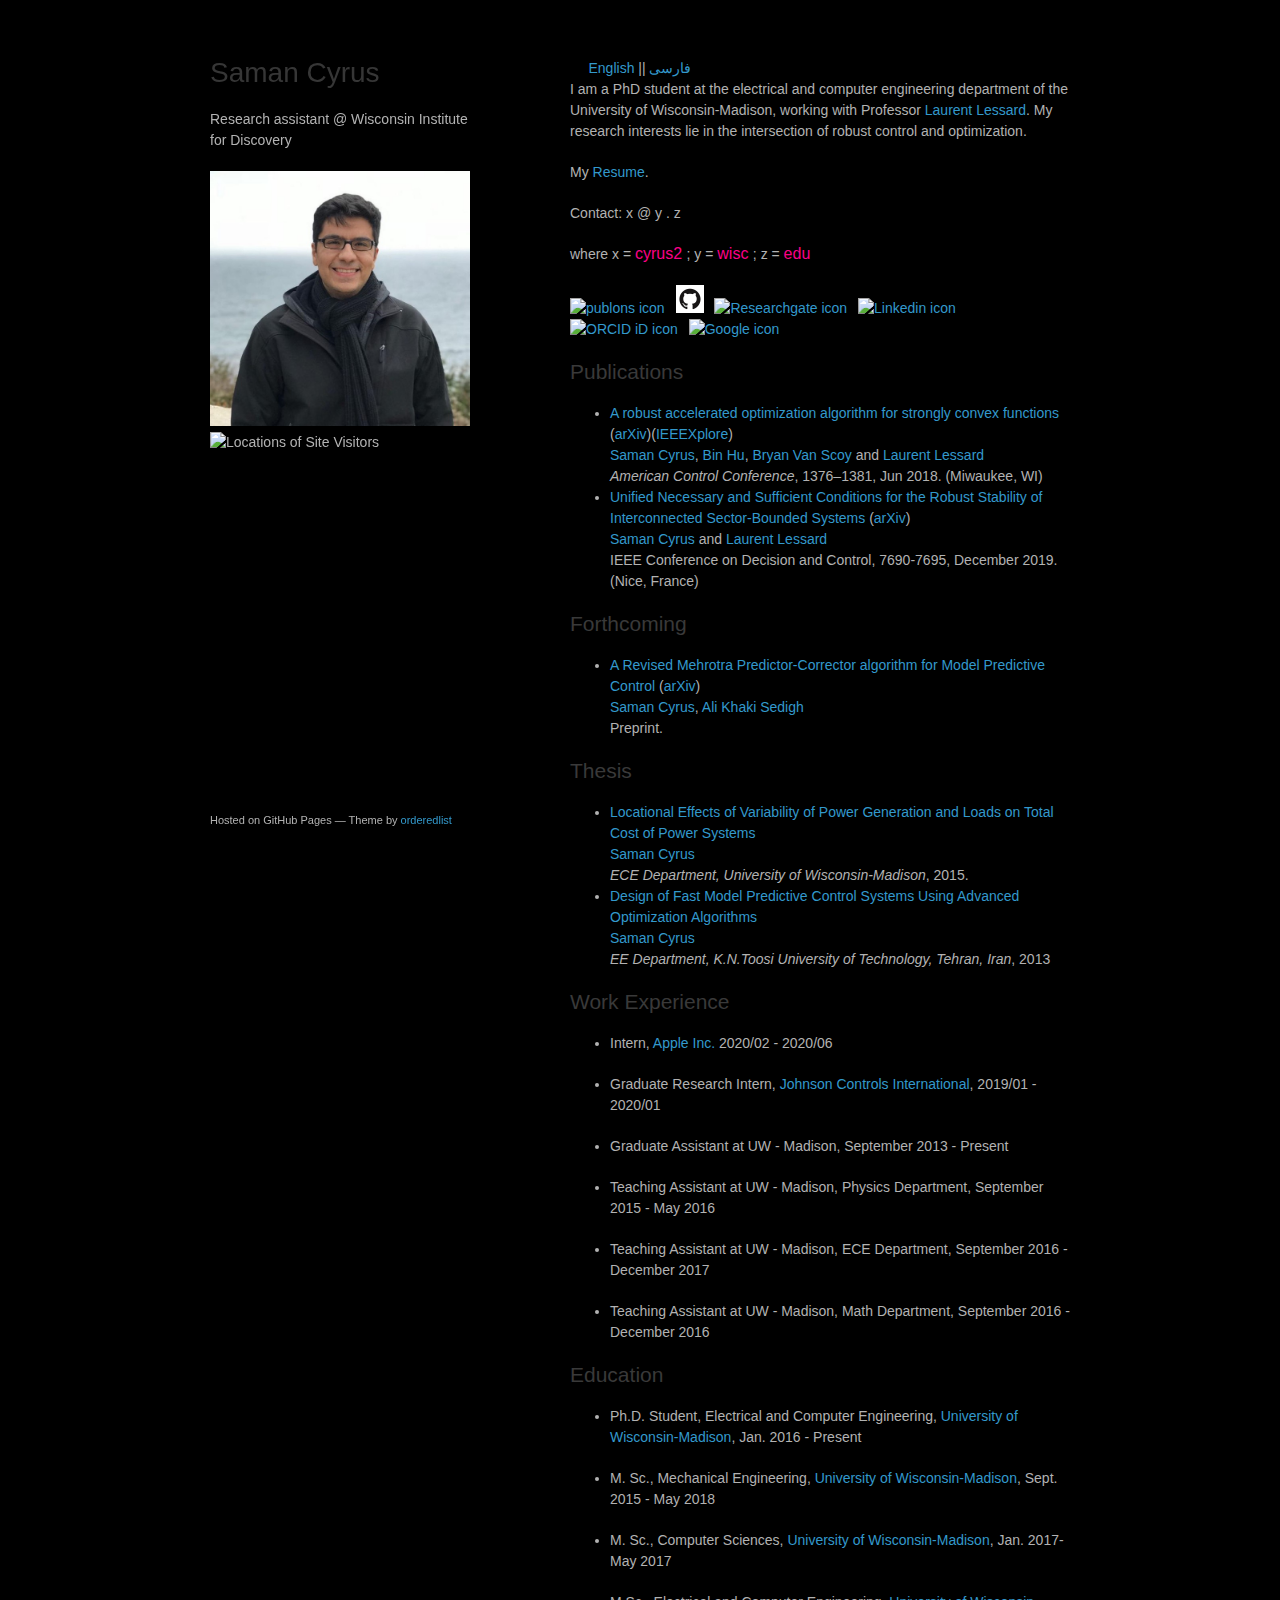
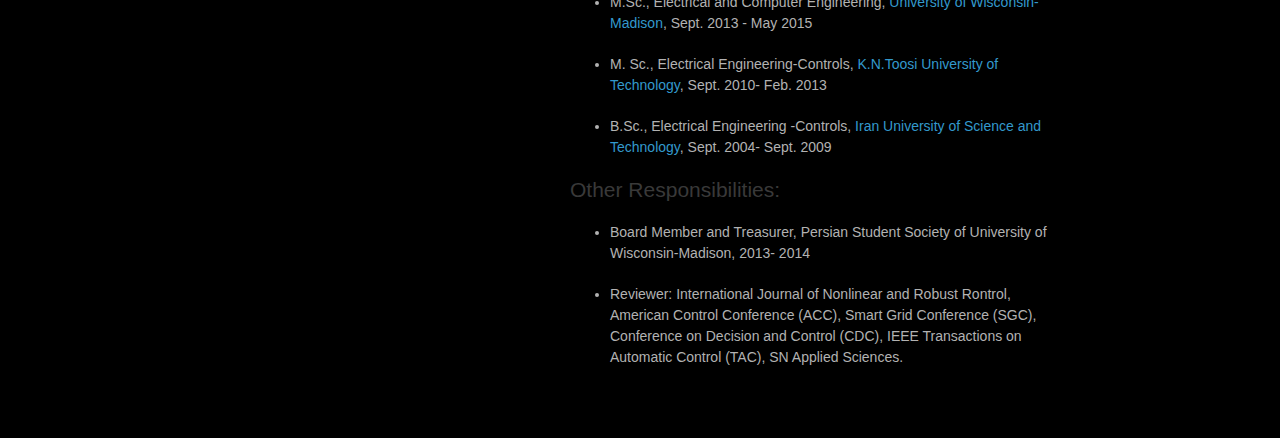
==== commit 10eef5cc: "Update index.html" ====
--- a/index.html
+++ b/index.html
@@ -76,7 +76,7 @@
 				Wisconsin-Madison, working with Professor <a href="http://laurentlessard.com">Laurent Lessard</a>. My
 				research interests lie in the intersection of robust control and optimization.</p>
 			<p>My <a href="/Resume.pdf">Resume</a>.</p>
-			<p>Contact: x@y.z</p> 
+			<p>Contact: x @ y . z</p> 
 			<p>where x = <h7>cyrus2 </h7>; y = <h7>wisc </h7>; z = <h7>edu </h7> </p>
 
 			<p class="view"></p><a href="https://publons.com/a/1508499/"><img style="width: 2em; margin-right: .5em;"
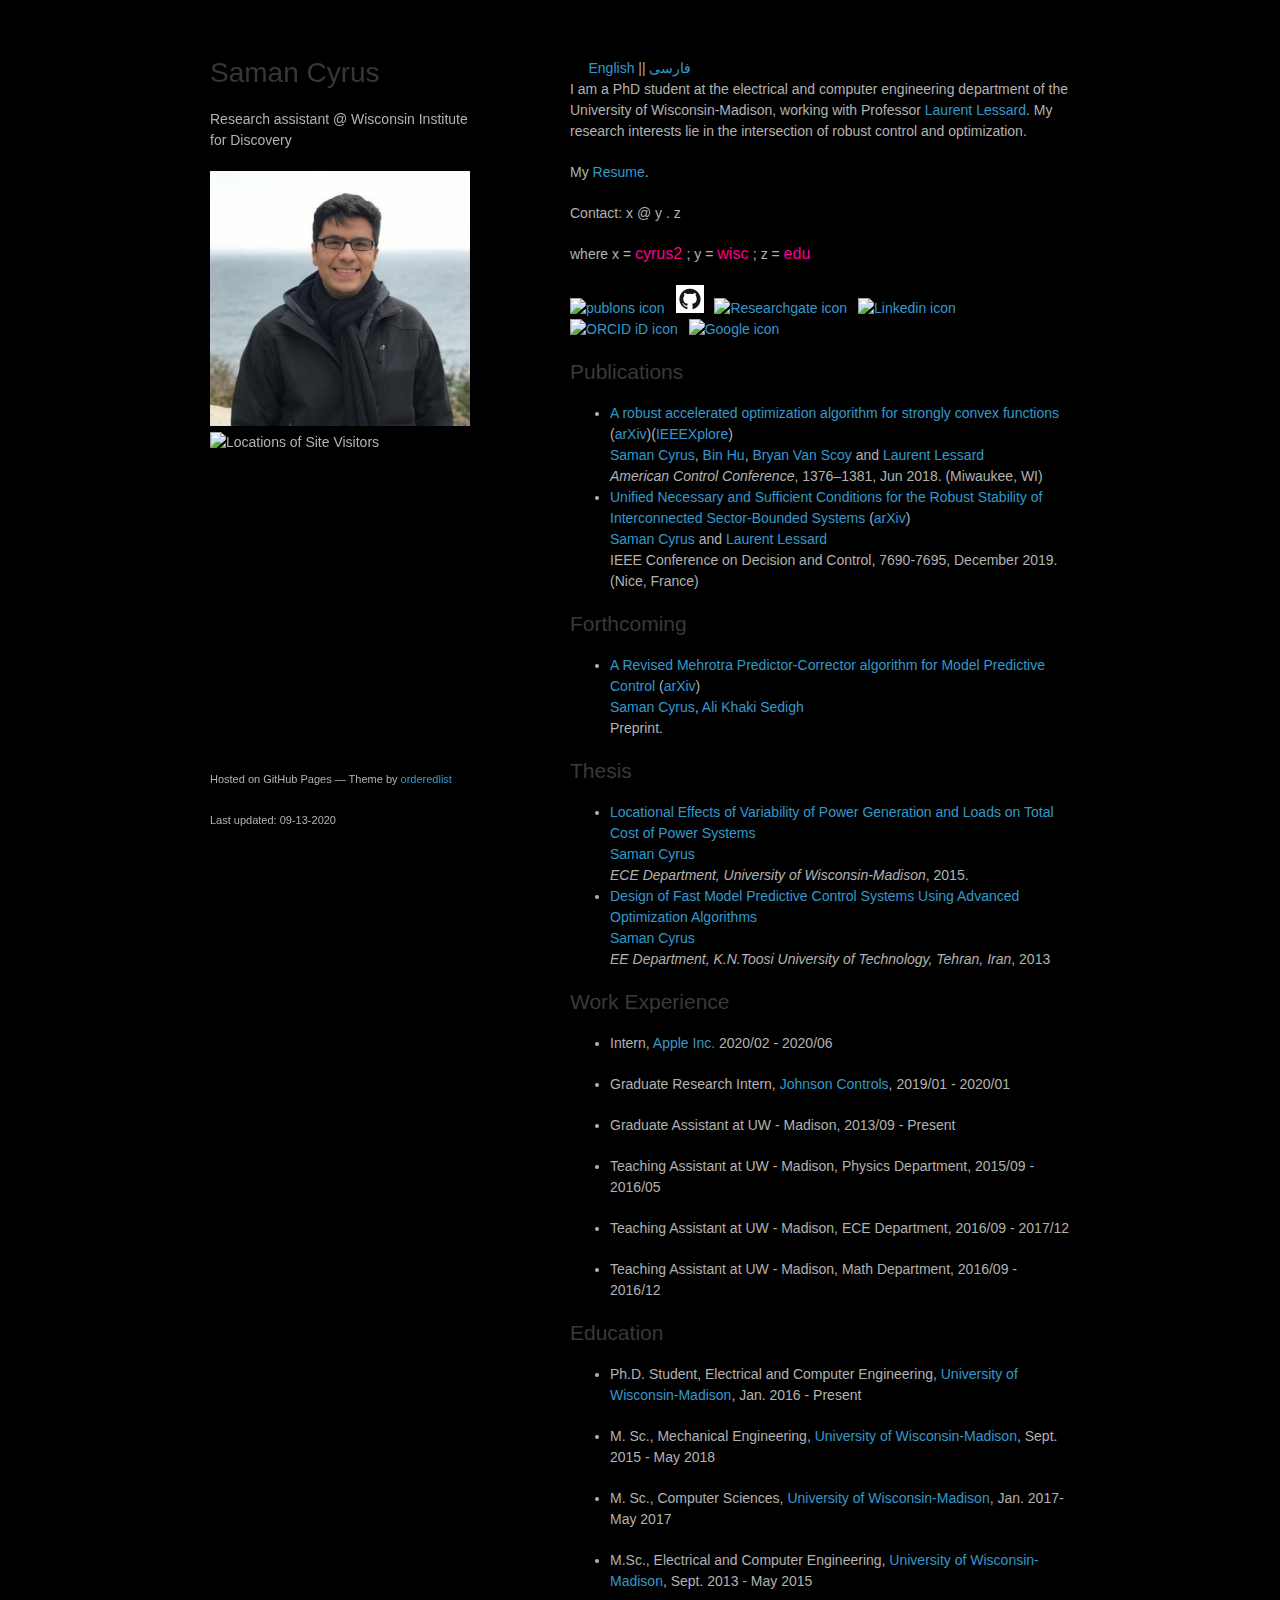
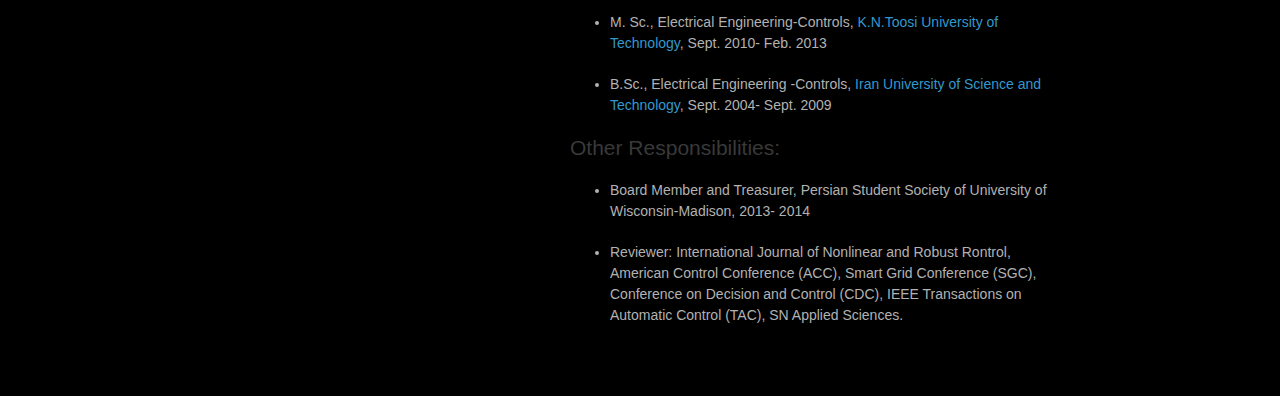
==== commit 884ff5eb: "Update index.html" ====
--- a/index.html
+++ b/index.html
@@ -165,20 +165,19 @@
 					<p>Intern, <a href="https://www.apple.com/">Apple Inc.</a> 2020/02 - 2020/06 </p>
 				</li>
 				<li>
-					<p>Graduate Research Intern, <a href="https://www.johnsoncontrols.com/"> Johnson Controls
-							International</a>, 2019/01 - 2020/01 </p>
-				</li>
-				<li>
-					<p>Graduate Assistant at UW - Madison, September 2013 - Present</p>
-				</li>
-				<li>
-					<p>Teaching Assistant at UW - Madison, Physics Department, September 2015 - May 2016</p>
-				</li>
-				<li>
-					<p>Teaching Assistant at UW - Madison, ECE Department, September 2016 - December 2017</p>
-				</li>
-				<li>
-					<p>Teaching Assistant at UW - Madison, Math Department, September 2016 - December 2016</p>
+					<p>Graduate Research Intern, <a href="https://www.johnsoncontrols.com/"> Johnson Controls</a>, 2019/01 - 2020/01 </p>
+				</li>
+				<li>
+					<p>Graduate Assistant at UW - Madison, 2013/09 - Present</p>
+				</li>
+				<li>
+					<p>Teaching Assistant at UW - Madison, Physics Department, 2015/09 - 2016/05</p>
+				</li>
+				<li>
+					<p>Teaching Assistant at UW - Madison, ECE Department, 2016/09 - 2017/12</p>
+				</li>
+				<li>
+					<p>Teaching Assistant at UW - Madison, Math Department, 2016/09 - 2016/12</p>
 				</li>
 			</ul>
 
@@ -225,6 +224,9 @@
 		<footer>
 			<p><small>Hosted on GitHub Pages &mdash; Theme by <a
 						href="https://github.com/orderedlist">orderedlist</a></small></p>
+			<p><small>
+				<h8> Last updated: 09-13-2020 </h8></small>
+			</p>
 		</footer>
 	</div>
 	<script src="/assets/js/scale.fix.js"></script>
